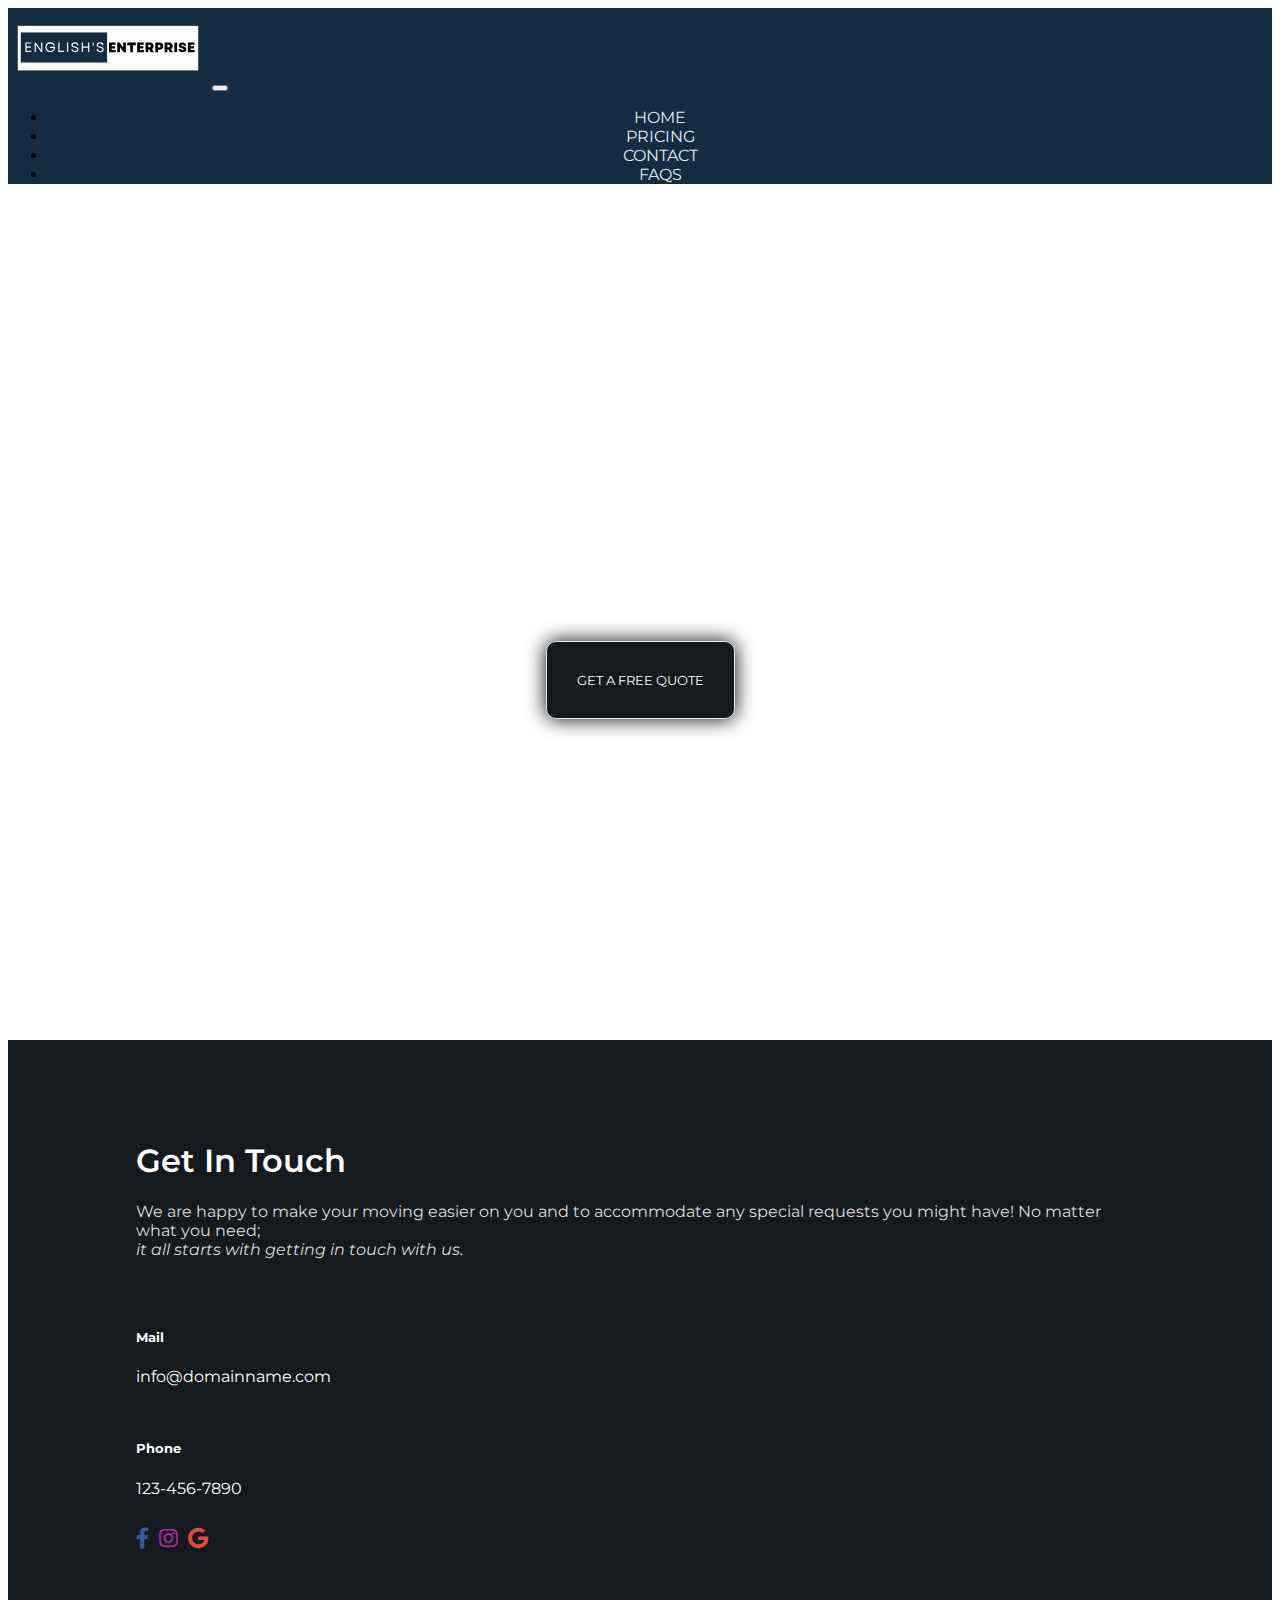
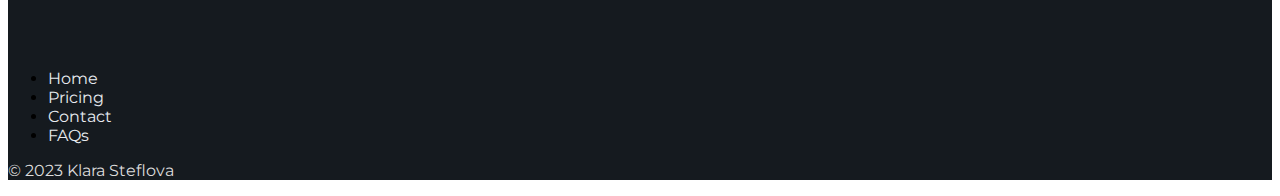
==== contact.html @ 9f3dedad "first commit" ====
<!DOCTYPE html>
<html lang="en">

<head>
    <meta charset="UTF-8">
    <meta http-equiv="X-UA-Compatible" content="IE=edge">
    <meta name="viewport" content="width=device-width, initial-scale=1.0">
    <title>Document</title>
    <link href="https://cdn.jsdelivr.net/npm/bootstrap@5.3.1/dist/css/bootstrap.min.css" rel="stylesheet" integrity="sha384-4bw+/aepP/YC94hEpVNVgiZdgIC5+VKNBQNGCHeKRQN+PtmoHDEXuppvnDJzQIu9" crossorigin="anonymous">
    <link rel="stylesheet" href="https://cdnjs.cloudflare.com/ajax/libs/font-awesome/5.15.3/css/all.min.css">

    <link rel="stylesheet" type="text/css" href="style.css">
    <link rel="preconnect" href="https://fonts.googleapis.com">
    <link rel="preconnect" href="https://fonts.gstatic.com" crossorigin>
    <link href="https://fonts.googleapis.com/css2?family=Montserrat:ital,wght@0,400;0,600;1,400;1,600&display=swap" rel="stylesheet">

</head>


<body>

    <div class="container">
        <nav class="navbar navbar-dark  fixed-top navbar-expand-lg " style="background-color: #132c41;">


            <a class="navbar-brand" href="index.html">
                <img src="/pics/logo2.svg" alt="Logo" width="200" class="d-inline-block  align-text-center">
            </a>
            <button class="navbar-toggler" type="button" data-bs-toggle="collapse" data-bs-target="#toggleMobileMenu" aria-controls="toggleMobileMenu" aria-expanded="false" aria-label="Toggle navigation">
                <span class="navbar-toggler-icon"></span>
            </button>
            <div class="collapse navbar-collapse" id="toggleMobileMenu">
                <ul class="navbar-nav me-auto mb-2 mb-lg-0">
                    <li class="nav-item">
                        <a class="nav-link" aria-current="page" href="index.html">Home</a>
                    </li>
                    <li class="nav-item">
                        <a class="nav-link" href="pricing.html">Pricing</a>
                    </li>

                    <li class="nav-item">
                        <a class="nav-link" href="contact.html">Contact</a>
                    </li>

                    <li class="nav-item">
                        <a class="nav-link" href="FAQs.html">FAQs</a>
                    </li>
                </ul>

            </div>
        </nav>
    </div>


    <div class="background-image position-relative" style="background-image: url(pics/background_stjohns.png);  background-repeat: no-repeat; background-size: cover;">

        <button onclick="goToFormFromElsewhere()" type="button" class="btn btn-dark btn-action" id="gotoForm2">Get a Free Quote</button>

    </div>
    <div class="container-fluid" style=" background-color: rgb(21, 26, 31);">

        <div class="row">
            <div class="col-lg-6">
                <h1 class="display-4">Get In Touch</h1>
                <p class="fs-5" style="text-align: left;">We are happy to make your moving easier on you and to accommodate any special requests you might have! No matter what you need; <br> <i>it all starts with getting in touch with us.</i></p>

            </div>

            <div class="contact-name">
                <h5 style="text-align: left; color: white; padding-top:3rem;">Mail</h5>
                <p style="text-align: left; color:white"> <a href="mailto:someone@yoursite.com">info@domainname.com</a></p>
            </div>

            <div class="contact-name">
                <h5 style="text-align: left; color: white; padding-top:2rem;">Phone</h5>
                <p style="text-align: left;"><a href="tel:123-456-7890">123-456-7890</a></p>
            </div>


            <div class="social-media" style="display:flex; padding-top:1rem;">
                <!-- Facebook -->
                <a style="color: #3b5998; padding-right: 10px;" href="#!" role="button"><i class="fab fa-facebook-f fa-lg"></i></a>

                <!-- Instagram -->
                <a style="color: #ac2bac;padding-right: 10px;" href="#!" role="button"><i class="fab fa-instagram fa-lg"></i></a>

                <!-- Google -->
                <a style="color: #dd4b39;padding-right: 10px;" href="#!" role="button"><i class="fab fa-google fa-lg"></i></a>

            </div>
        </div>
    </div>


    <footer class="py-3">
        <ul class="nav justify-content-center border-bottom pb-3 mb-3">
            <li class="nav-item"><a href="index.html" class="nav-link px-2 ">Home</a></li>
            <li class="nav-item"><a href="pricing.html" class="nav-link px-2 ">Pricing</a></li>
            <li class="nav-item"><a href="contact.html" class="nav-link px-2 ">Contact</a></li>
            <li class="nav-item"><a href="FAQs.html" class="nav-link px-2">FAQs</a></li>
        </ul>
        <p class="text-center">© 2023 Klara Steflova</p>
    </footer>

    <script src="https://code.jquery.com/jquery-3.5.1.slim.min.js"></script>
    <script src="https://cdn.jsdelivr.net/npm/@popperjs/core@2.11.8/dist/umd/popper.min.js" integrity="sha384-I7E8VVD/ismYTF4hNIPjVp/Zjvgyol6VFvRkX/vR+Vc4jQkC+hVqc2pM8ODewa9r" crossorigin="anonymous"></script>
    <script src="https://cdn.jsdelivr.net/npm/bootstrap@5.3.1/dist/js/bootstrap.min.js" integrity="sha384-Rx+T1VzGupg4BHQYs2gCW9It+akI2MM/mndMCy36UVfodzcJcF0GGLxZIzObiEfa" crossorigin="anonymous"></script>
    <script src="script.js"></script>
</body>

</html>
---- style.css ----
/* Mobile devices (up to 767px) */

@media (max-width: 767px) {

    /* Mobile styles go here */
    .nav-link {
        color: rgb(231, 235, 239);
    }

    #toggleMobileMenu {
        text-align: center;
    }

    .background-image {
        height: 45vh;
    }

    * {
        font-family: 'Montserrat', sans-serif;
    }

    .navbar-nav {
        text-transform: uppercase;
    }

    .nav-link:hover {
        color: #6DAEDB;
    }

    .position-relative {
        display: flex;
        justify-content: center;
        align-items: center;
        padding-top: 120px;
    }

    .btn {
        background-color: rgb(21, 26, 31);
        border: white;
    }

    .btn-action {
        padding: 30px;
        text-align: center;
        text-transform: uppercase;
        transition: 0.5s;
        background-size: 200% auto;
        color: white;
        box-shadow: 0 0 20px #070707;
        border-radius: 10px;
        background-color: rgb(21, 26, 31);
        border: 1px solid rgb(233, 233, 233);
    }

    .btn:hover {
        background-position: right center;
        background-color: #0053cf;
        border: 1px solid #0053cf;
    }

    .btn-primary {
        padding: 10px;
        margin: 10px;
        text-align: center;
        text-transform: uppercase;
        background-color: rgb(31, 36, 41);
        border: white;
    }

    .btn-primary:hover {
        background-color: #0b5ed7;
        border-color: white;
    }

    p {
        text-align: left;
        color: rgb(231, 235, 239);
    }

    .bold {
        font-weight: 600;
    }

    .container-fluid {
        padding: 2rem;
    }

    h1 {
        font-size: 24px;
        color: white;
        font-weight: 600;
    }

    .container-fluid img {
        height: 200px;
    }

    h2 {
        text-align: center;
        text-transform: uppercase;
        font-weight: 600;
        padding-top: 3rem;
    }

    footer {
        background-color: rgb(21, 26, 31);
        padding-top: 24px;
    }

    footer a,
    p {
        color: rgb(220, 220, 220);
    }

    .card-deck {
        display: flex;
        justify-content: space-around;
        flex-wrap: wrap;
    }

    .card-deck .card {
        min-width: 320px;
        margin-left: 15px;
        margin-right: 15px;
    }

    .btn-link,
    .card-header {
        background-color: rgb(21, 26, 31);
    }

    .faq-btn {
        color: white;
        font-size: 18px;
    }

    .faq-btn:hover {
        color: white;
    }

    .faq-div {
        padding-top: 2rem;
        padding-bottom: 4rem;
    }

    .faq-card {
        margin-top: 1.5rem;
    }

    h4 {
        color: white;
    }

    .facebook {
        color: white;
    }

    a {
        color: white;
        text-decoration: none;
    }
}


/* Tablets (768px to 991px) */

@media (min-width: 768px) {

    /* Tablet styles go here 


 

 faq - padding: 3rem 4rem 3rem 4rem;*/
    .nav-link {
        color: rgb(231, 235, 239);
    }

    .nav-link:hover {
        color: #6DAEDB;
    }

    .position-relative {
        display: flex;
        justify-content: center;
        align-items: center;
        padding-top: 120px;
    }

    .btn {
        background-color: rgb(21, 26, 31);
        border: white;
    }

    .btn-action {
        padding: 30px;
        text-align: center;
        text-transform: uppercase;
        transition: 0.5s;
        background-size: 200% auto;
        color: white;
        box-shadow: 0 0 20px #070707;
        border-radius: 10px;
        background-color: rgb(21, 26, 31);
        border: 1px solid rgb(233, 233, 233);
    }

    .btn:hover {
        background-position: right center;
        background-color: #0053cf;
        border: 1px solid #0053cf;
    }

    .btn-primary {
        padding: 10px;
        margin: 10px;
        text-align: center;
        text-transform: uppercase;
        background-color: rgb(31, 36, 41);
        border: white;
    }

    .btn-primary:hover {
        background-color: #0b5ed7;
        border-color: white;
    }

    #toggleMobileMenu {
        text-align: center;
    }

    .background-image {
        height: 60vh;
    }

    * {
        font-family: 'Montserrat', sans-serif;
    }

    p {
        text-align: left;
        color: white;
    }

    .navbar-nav {
        text-transform: uppercase;
    }

    .nav-link:hover {
        color: #6DAEDB;
    }

    h1 {
        color: white;
    }

    .container-fluid {
        padding: 1rem 8rem 3rem 8rem;
    }

    .bold {
        font-weight: 600;
    }

    .container-fluid img {
        height: 500px;
    }

    h1 {
        color: white;
        font-weight: 600;
    }

    .container-fluid img {
        height: 200px;
    }

    h2 {
        text-align: center;
        text-transform: uppercase;
        font-weight: 600;
        padding-top: 3rem;
    }

    footer {
        background-color: rgb(21, 26, 31);
        padding-top: 24px;
    }

    footer a,
    p {
        color: rgb(220, 220, 220);
    }

    .card-deck {
        display: flex;
        justify-content: space-around;
        flex-wrap: wrap;
    }

    .card-deck .card {
        min-width: 320px;
        margin-left: 15px;
        margin-right: 15px;
    }

    .btn-link,
    .card-header {
        background-color: rgb(21, 26, 31);
    }

    .faq-btn {
        color: white;
        font-size: 18px;
    }

    .faq-btn:hover {
        color: white;
    }

    .faq-div {
        padding-top: 2rem;
        padding-bottom: 4rem;
    }

    .faq-card {
        margin-top: 1.5rem;
    }

    h4 {
        color: white;
    }

    .facebook {
        color: white;
    }

    a {
        color: white;
        text-decoration: none;
    }
}


/* Desktops (992px and above)line-height: 2.5; */

@media (min-width: 992px) {

    /* Desktop styles go here */
    .background-image {
        height: 80vh;
    }

    .container-fluid {
        padding: 5rem 8rem 5rem 8rem;
    }

    .container-fluid img {
        height: 600px;
    }

    #quoteForm {
        padding: 1rem 8rem 3rem 8rem;
        Margin: 2rem 10rem 5rem 10rem;
        border: rgb(231, 235, 239) solid 2px;
        border-radius: 5px;
    }
}
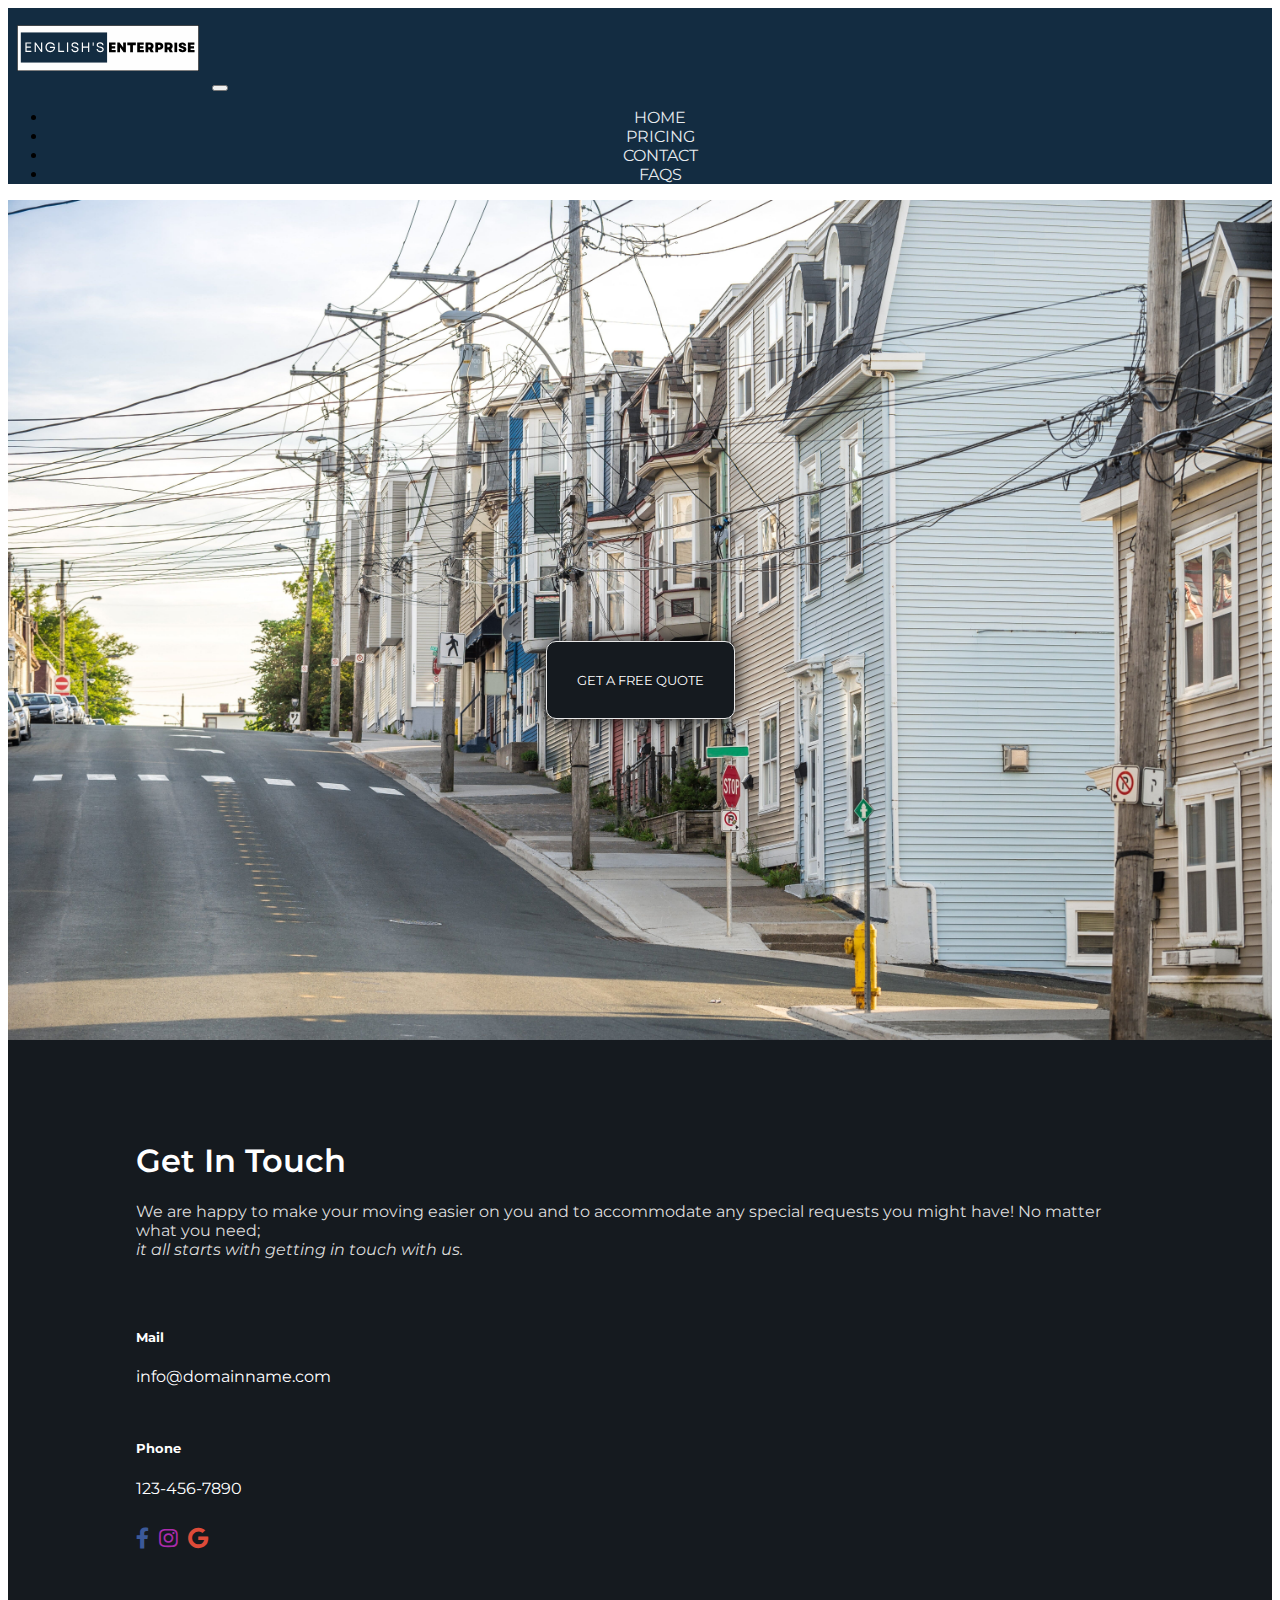
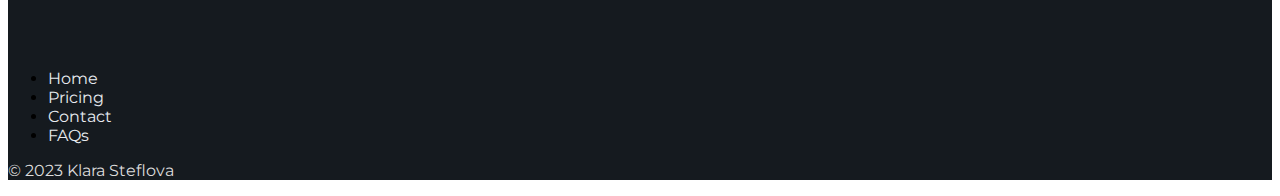
==== commit 26311bba: "changing_favicon" ====
--- a/contact.html
+++ b/contact.html
@@ -13,6 +13,7 @@
     <link rel="preconnect" href="https://fonts.googleapis.com">
     <link rel="preconnect" href="https://fonts.gstatic.com" crossorigin>
     <link href="https://fonts.googleapis.com/css2?family=Montserrat:ital,wght@0,400;0,600;1,400;1,600&display=swap" rel="stylesheet">
+    <link rel="icon" href="pics/favicon.ico" type="image/x-icon">
 
 </head>
 
@@ -24,7 +25,7 @@
 
 
             <a class="navbar-brand" href="index.html">
-                <img src="/pics/logo2.svg" alt="Logo" width="200" class="d-inline-block  align-text-center">
+                <img src="pics/logo2.svg" alt="Logo" width="200" class="d-inline-block  align-text-center">
             </a>
             <button class="navbar-toggler" type="button" data-bs-toggle="collapse" data-bs-target="#toggleMobileMenu" aria-controls="toggleMobileMenu" aria-expanded="false" aria-label="Toggle navigation">
                 <span class="navbar-toggler-icon"></span>
@@ -52,7 +53,7 @@
     </div>
 
 
-    <div class="background-image position-relative" style="background-image: url(pics/background_stjohns.png);  background-repeat: no-repeat; background-size: cover;">
+    <div class="background-image position-relative" style="background-image: url(pics/background_stjohns.jpg);  background-repeat: no-repeat; background-size: cover;">
 
         <button onclick="goToFormFromElsewhere()" type="button" class="btn btn-dark btn-action" id="gotoForm2">Get a Free Quote</button>
 
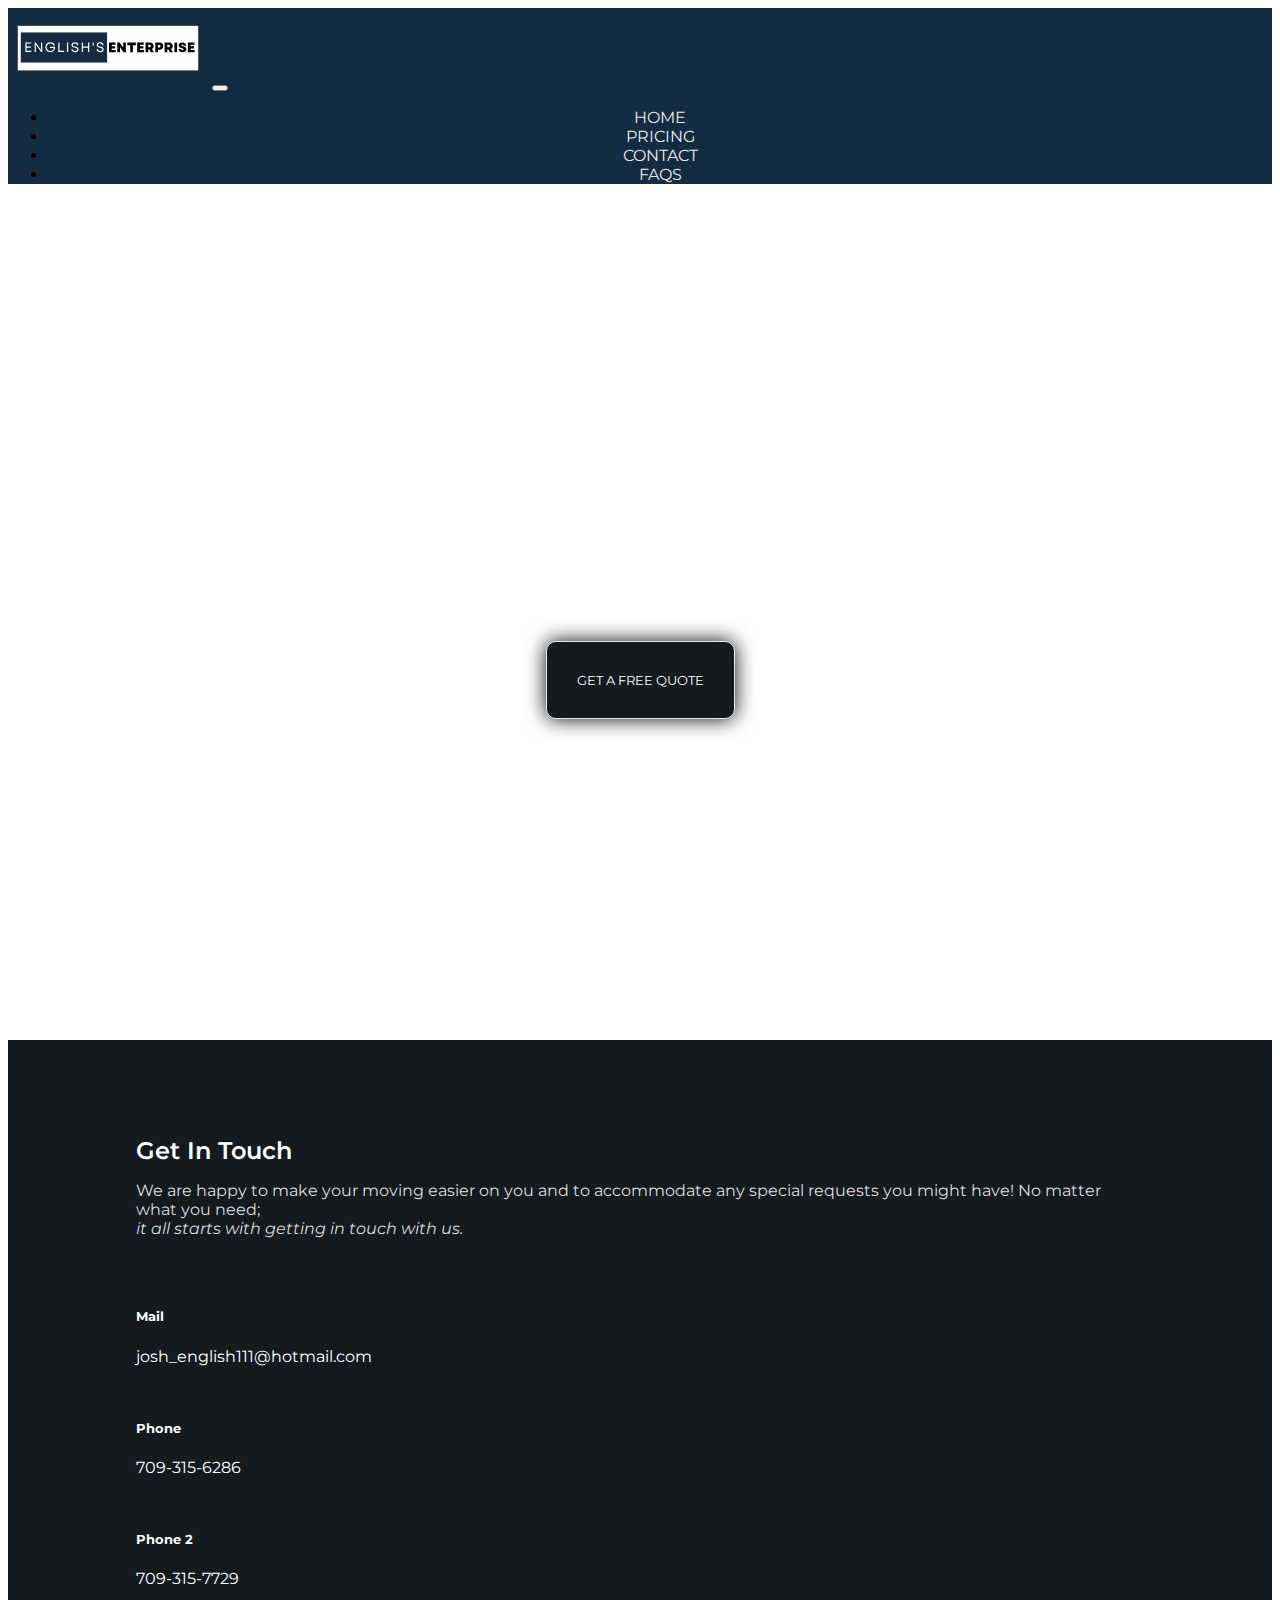
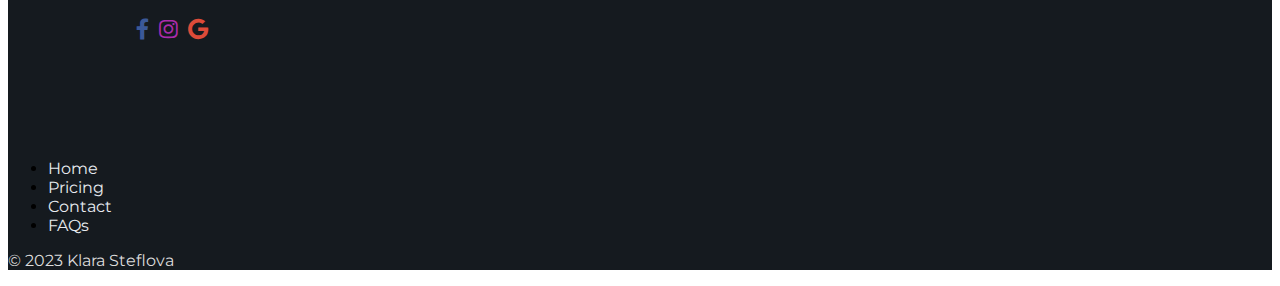
==== commit 07dd1176: "final changes" ====
--- a/contact.html
+++ b/contact.html
@@ -5,7 +5,10 @@
     <meta charset="UTF-8">
     <meta http-equiv="X-UA-Compatible" content="IE=edge">
     <meta name="viewport" content="width=device-width, initial-scale=1.0">
-    <title>Document</title>
+    <meta name="description" content="Get in touch with St. John's Moving Company for all your moving needs. Contact us for residential and commercial moves, appliance and furniture pick up and delivery, Costco runs, and dump runs.">
+    <meta name="keywords" content="St. John's moving contact, appliance pick up, furniture delivery, dump runs">
+
+    <title>Contact | English's Enterprise Moving</title>
     <link href="https://cdn.jsdelivr.net/npm/bootstrap@5.3.1/dist/css/bootstrap.min.css" rel="stylesheet" integrity="sha384-4bw+/aepP/YC94hEpVNVgiZdgIC5+VKNBQNGCHeKRQN+PtmoHDEXuppvnDJzQIu9" crossorigin="anonymous">
     <link rel="stylesheet" href="https://cdnjs.cloudflare.com/ajax/libs/font-awesome/5.15.3/css/all.min.css">
 
@@ -53,7 +56,7 @@
     </div>
 
 
-    <div class="background-image position-relative" style="background-image: url(pics/background_stjohns.jpg);  background-repeat: no-repeat; background-size: cover;">
+    <div class="background-image position-relative">
 
         <button onclick="goToFormFromElsewhere()" type="button" class="btn btn-dark btn-action" id="gotoForm2">Get a Free Quote</button>
 
@@ -69,24 +72,29 @@
 
             <div class="contact-name">
                 <h5 style="text-align: left; color: white; padding-top:3rem;">Mail</h5>
-                <p style="text-align: left; color:white"> <a href="mailto:someone@yoursite.com">info@domainname.com</a></p>
+                <p style="text-align: left; color:white"> <a href="mailto:josh_english111@hotmail.com ">josh_english111@hotmail.com</a></p>
             </div>
 
             <div class="contact-name">
                 <h5 style="text-align: left; color: white; padding-top:2rem;">Phone</h5>
-                <p style="text-align: left;"><a href="tel:123-456-7890">123-456-7890</a></p>
+                <p style="text-align: left;"><a href="tel:123-456-7890">709-315-6286</a></p>
             </div>
+            <div class="contact-name">
+                <h5 style="text-align: left; color: white; padding-top:2rem;">Phone 2</h5>
+                <p style="text-align: left;"><a href="tel:123-456-7890">709-315-7729</a></p>
+            </div>
+
 
 
             <div class="social-media" style="display:flex; padding-top:1rem;">
                 <!-- Facebook -->
-                <a style="color: #3b5998; padding-right: 10px;" href="#!" role="button"><i class="fab fa-facebook-f fa-lg"></i></a>
+                <a style="color: #3b5998; padding-right: 10px;" target="_blank" href="https://www.facebook.com/profile.php?id=100092871175395" role="button"><i class="fab fa-facebook-f fa-lg"></i></a>
 
                 <!-- Instagram -->
-                <a style="color: #ac2bac;padding-right: 10px;" href="#!" role="button"><i class="fab fa-instagram fa-lg"></i></a>
+                <a style="color: #ac2bac;padding-right: 10px;" target="_blank" href="#!" role="button"><i class="fab fa-instagram fa-lg"></i></a>
 
                 <!-- Google -->
-                <a style="color: #dd4b39;padding-right: 10px;" href="#!" role="button"><i class="fab fa-google fa-lg"></i></a>
+                <a style="color: #dd4b39;padding-right: 10px;" target="_blank" href="#!" role="button"><i class="fab fa-google fa-lg"></i></a>
 
             </div>
         </div>
--- a/style.css
+++ b/style.css
@@ -1,26 +1,206 @@
 /* Mobile devices (up to 767px) */
 
-@media (max-width: 767px) {
-
-    /* Mobile styles go here */
+
+/* Mobile styles go here */
+
+.nav-link {
+    color: rgb(231, 235, 239);
+}
+
+#toggleMobileMenu {
+    text-align: center;
+}
+
+
+/* Default background image for smaller screens */
+
+.background-image {
+    background-image: url('pics/quidividi.jpg');
+    background-repeat: no-repeat;
+    background-size: cover;
+    height: 45vh;
+}
+
+* {
+    font-family: 'Montserrat', sans-serif;
+}
+
+.navbar-nav {
+    text-transform: uppercase;
+}
+
+.nav-link:hover {
+    color: #6DAEDB;
+}
+
+.position-relative {
+    display: flex;
+    justify-content: center;
+    align-items: center;
+    padding-top: 120px;
+}
+
+.btn {
+    background-color: rgb(21, 26, 31);
+    border: white;
+}
+
+.btn-action {
+    padding: 30px;
+    text-align: center;
+    text-transform: uppercase;
+    transition: 0.5s;
+    background-size: 200% auto;
+    color: white;
+    box-shadow: 0 0 20px #070707;
+    border-radius: 10px;
+    background-color: rgb(21, 26, 31);
+    border: 1px solid rgb(233, 233, 233);
+}
+
+.btn:hover {
+    background-position: right center;
+    background-color: #0053cf;
+    border: 1px solid #0053cf;
+}
+
+.btn-primary {
+    padding: 10px;
+    margin: 10px;
+    text-align: center;
+    text-transform: uppercase;
+    background-color: rgb(31, 36, 41);
+    border: white;
+}
+
+.btn-primary:hover {
+    background-color: #0b5ed7;
+    border-color: white;
+}
+
+p {
+    text-align: left;
+    color: rgb(231, 235, 239);
+}
+
+.bold {
+    font-weight: 600;
+}
+
+.container-fluid {
+    padding: 2rem;
+}
+
+h1 {
+    font-size: 24px;
+    color: white;
+    font-weight: 600;
+}
+
+.container-fluid img {
+    height: 200px;
+}
+
+h2 {
+    text-align: center;
+    text-transform: uppercase;
+    font-weight: 600;
+    padding-top: 3rem;
+}
+
+footer {
+    background-color: rgb(21, 26, 31);
+    padding-top: 24px;
+}
+
+footer a,
+p {
+    color: rgb(220, 220, 220);
+}
+
+.card-deck {
+    display: flex;
+    justify-content: space-around;
+    flex-wrap: wrap;
+}
+
+.card-deck .card {
+    min-width: 320px;
+    margin-left: 15px;
+    margin-right: 15px;
+}
+
+.btn-link,
+.card-header {
+    background-color: rgb(21, 26, 31);
+}
+
+.faq-btn {
+    color: white;
+    font-size: 18px;
+}
+
+.faq-btn:hover {
+    color: white;
+}
+
+.faq-div {
+    padding-top: 2rem;
+    padding-bottom: 4rem;
+}
+
+.faq-card {
+    margin-top: 1.5rem;
+}
+
+h4 {
+    color: white;
+}
+
+.facebook {
+    color: white;
+}
+
+a {
+    color: white;
+    text-decoration: none;
+}
+
+.faqs-one li {
+    margin-top: 20px;
+    max-width: 80%;
+}
+
+.bold {
+    font-weight: 500;
+}
+
+.card-body {
+    max-width: 90%;
+}
+
+.card-body p {
+    color: black;
+}
+
+
+/* Tablets (768px to 991px) */
+
+@media (min-width: 768px) {
+
+    /* Tablet styles go here */
+    .background-image {
+        background-image: url('pics/quidividi.jpg');
+        background-repeat: no-repeat;
+        background-size: cover;
+        height: 45vh;
+    }
+
+    /* faq - padding: 3rem 4rem 3rem 4rem;
+
+    */
     .nav-link {
         color: rgb(231, 235, 239);
-    }
-
-    #toggleMobileMenu {
-        text-align: center;
-    }
-
-    .background-image {
-        height: 45vh;
-    }
-
-    * {
-        font-family: 'Montserrat', sans-serif;
-    }
-
-    .navbar-nav {
-        text-transform: uppercase;
     }
 
     .nav-link:hover {
@@ -72,21 +252,48 @@
         border-color: white;
     }
 
+    #toggleMobileMenu {
+        text-align: center;
+    }
+
+    .background-image {
+        height: 60vh;
+    }
+
+    * {
+        font-family: 'Montserrat', sans-serif;
+    }
+
     p {
         text-align: left;
-        color: rgb(231, 235, 239);
+        color: white;
+    }
+
+    .navbar-nav {
+        text-transform: uppercase;
+    }
+
+    .nav-link:hover {
+        color: #6DAEDB;
+    }
+
+    h1 {
+        color: white;
+    }
+
+    .container-fluid {
+        padding: 0rem 8rem 3rem 8rem;
     }
 
     .bold {
         font-weight: 600;
     }
 
-    .container-fluid {
-        padding: 2rem;
+    .container-fluid img {
+        height: 500px;
     }
 
     h1 {
-        font-size: 24px;
         color: white;
         font-weight: 600;
     }
@@ -162,192 +369,15 @@
 }
 
 
-/* Tablets (768px to 991px) */
-
-@media (min-width: 768px) {
-
-    /* Tablet styles go here 
-
-
- 
-
- faq - padding: 3rem 4rem 3rem 4rem;*/
-    .nav-link {
-        color: rgb(231, 235, 239);
-    }
-
-    .nav-link:hover {
-        color: #6DAEDB;
-    }
-
-    .position-relative {
-        display: flex;
-        justify-content: center;
-        align-items: center;
-        padding-top: 120px;
-    }
-
-    .btn {
-        background-color: rgb(21, 26, 31);
-        border: white;
-    }
-
-    .btn-action {
-        padding: 30px;
-        text-align: center;
-        text-transform: uppercase;
-        transition: 0.5s;
-        background-size: 200% auto;
-        color: white;
-        box-shadow: 0 0 20px #070707;
-        border-radius: 10px;
-        background-color: rgb(21, 26, 31);
-        border: 1px solid rgb(233, 233, 233);
-    }
-
-    .btn:hover {
-        background-position: right center;
-        background-color: #0053cf;
-        border: 1px solid #0053cf;
-    }
-
-    .btn-primary {
-        padding: 10px;
-        margin: 10px;
-        text-align: center;
-        text-transform: uppercase;
-        background-color: rgb(31, 36, 41);
-        border: white;
-    }
-
-    .btn-primary:hover {
-        background-color: #0b5ed7;
-        border-color: white;
-    }
-
-    #toggleMobileMenu {
-        text-align: center;
-    }
-
-    .background-image {
-        height: 60vh;
-    }
-
-    * {
-        font-family: 'Montserrat', sans-serif;
-    }
-
-    p {
-        text-align: left;
-        color: white;
-    }
-
-    .navbar-nav {
-        text-transform: uppercase;
-    }
-
-    .nav-link:hover {
-        color: #6DAEDB;
-    }
-
-    h1 {
-        color: white;
-    }
-
-    .container-fluid {
-        padding: 1rem 8rem 3rem 8rem;
-    }
-
-    .bold {
-        font-weight: 600;
-    }
-
-    .container-fluid img {
-        height: 500px;
-    }
-
-    h1 {
-        color: white;
-        font-weight: 600;
-    }
-
-    .container-fluid img {
-        height: 200px;
-    }
-
-    h2 {
-        text-align: center;
-        text-transform: uppercase;
-        font-weight: 600;
-        padding-top: 3rem;
-    }
-
-    footer {
-        background-color: rgb(21, 26, 31);
-        padding-top: 24px;
-    }
-
-    footer a,
-    p {
-        color: rgb(220, 220, 220);
-    }
-
-    .card-deck {
-        display: flex;
-        justify-content: space-around;
-        flex-wrap: wrap;
-    }
-
-    .card-deck .card {
-        min-width: 320px;
-        margin-left: 15px;
-        margin-right: 15px;
-    }
-
-    .btn-link,
-    .card-header {
-        background-color: rgb(21, 26, 31);
-    }
-
-    .faq-btn {
-        color: white;
-        font-size: 18px;
-    }
-
-    .faq-btn:hover {
-        color: white;
-    }
-
-    .faq-div {
-        padding-top: 2rem;
-        padding-bottom: 4rem;
-    }
-
-    .faq-card {
-        margin-top: 1.5rem;
-    }
-
-    h4 {
-        color: white;
-    }
-
-    .facebook {
-        color: white;
-    }
-
-    a {
-        color: white;
-        text-decoration: none;
-    }
-}
-
-
 /* Desktops (992px and above)line-height: 2.5; */
 
 @media (min-width: 992px) {
 
     /* Desktop styles go here */
     .background-image {
+        background-image: url('pics/background_stjohns.jpg');
+        background-repeat: no-repeat;
+        background-size: cover;
         height: 80vh;
     }
 
